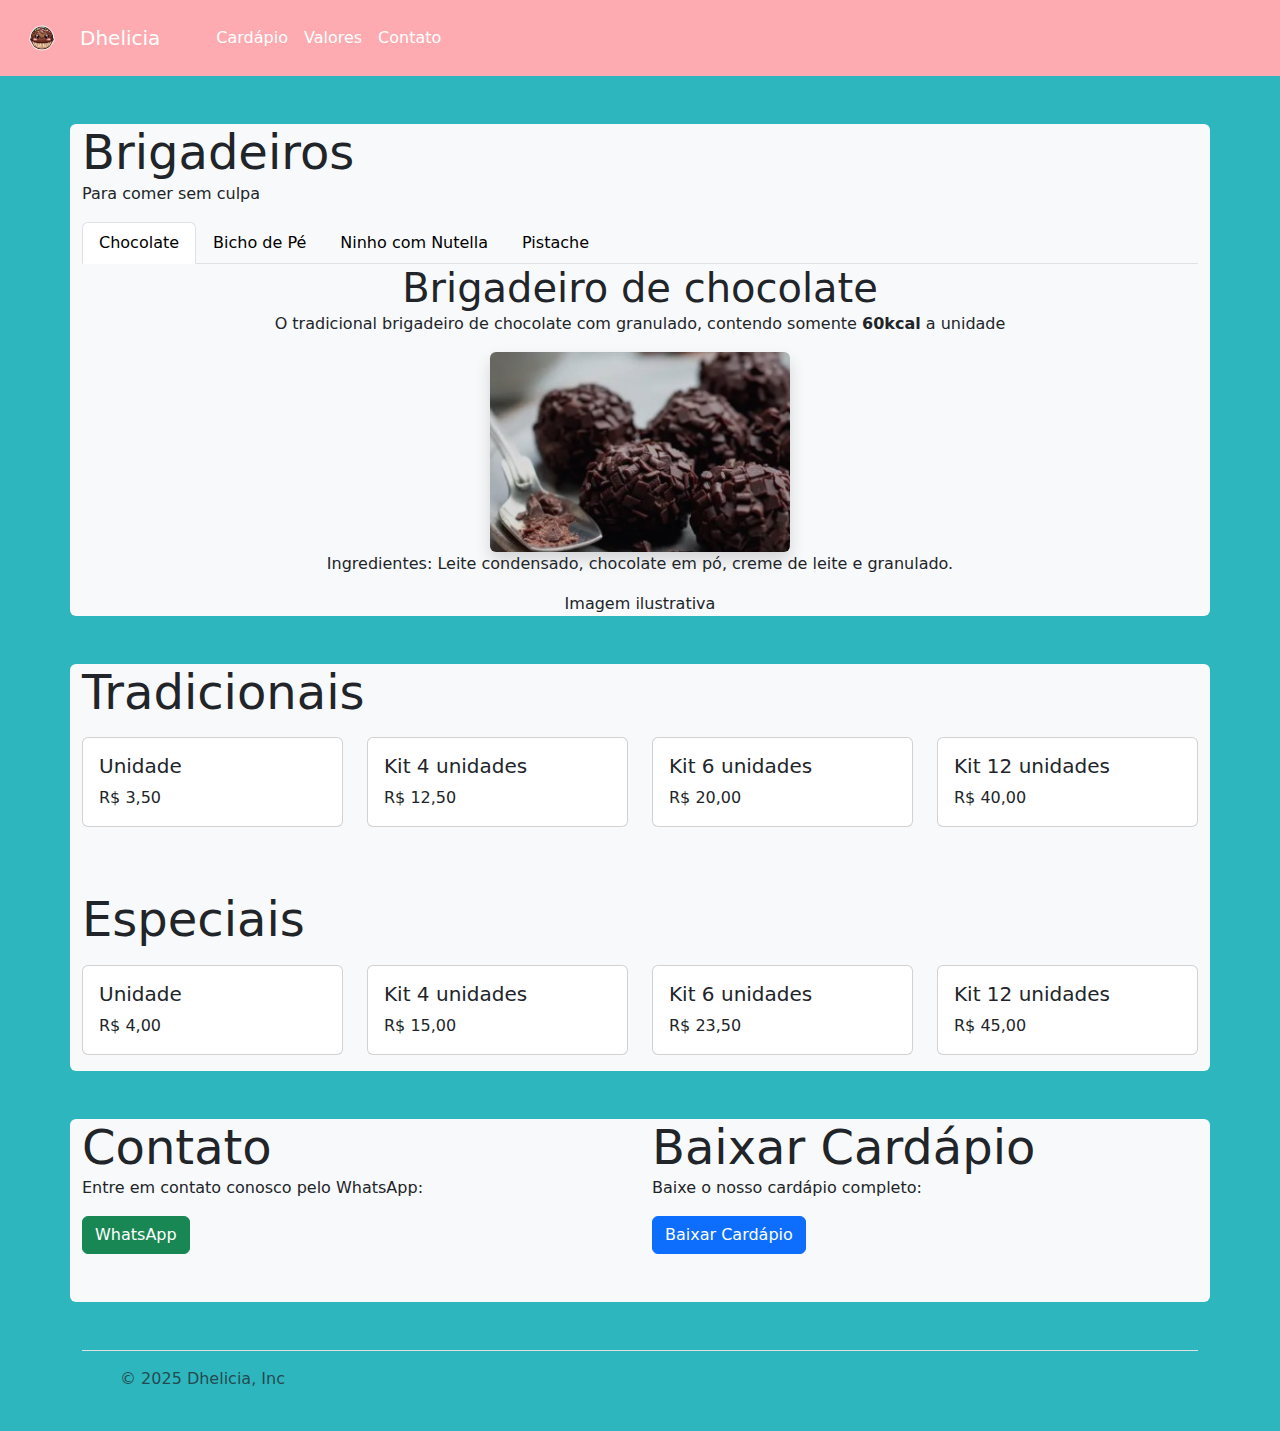
==== index.html @ 771043dd "remoção pastas e renoeação de lading para index" ====
<!DOCTYPE html>
<html lang="pt-bt">
<head>
    <meta charset="UTF-8">
    <meta name="viewport" content="width=device-width, initial-scale=1.0">
    <link href="https://cdn.jsdelivr.net/npm/bootstrap@5.3.3/dist/css/bootstrap.min.css" rel="stylesheet" integrity="sha384-QWTKZyjpPEjISv5WaRU9OFeRpok6YctnYmDr5pNlyT2bRjXh0JMhjY6hW+ALEwIH" crossorigin="anonymous">
    <link rel="icon" href="img/logo1.png" sizes="32x32" type="image/x-icon">
    <link rel="stylesheet" href="style.css">
    <title>Dhelicia</title>
</head>
<body>
    <!--Navbar-->
    <nav class="navbar navbar-expand-lg navbar-dark color-nav">
        <div class="container-fluid">
            <img src="img/logo1.png" width="60" alt="logo" class="me-2">
            <a class="navbar-brand me-5" href="#">Dhelicia</a>
            <button class="navbar-toggler" type="button" data-bs-toggle="collapse" data-bs-target="#navbarSupportedContent" aria-controls="navbarSupportedContent" aria-expanded="false" aria-label="Toggle navigation">
                <span class="navbar-toggler-icon"></span>
            </button>
            <div class="collapse navbar-collapse" id="navbarSupportedContent">
                <ul class="navbar-nav me-auto mb-2 mb-lg-0">
                    <li class="nav-item">
                        <a class="nav-link" href="#cardapio">Cardápio</a>
                    </li>
                    <li class="nav-item">
                        <a class="nav-link" href="#valores">Valores</a>
                    </li>
                    <li class="nav-item">
                        <a class="nav-link" href="#contato">Contato</a>
                    </li>
                </ul>
            </div>
        </div>
    </nav>

    <!--Cardápio-->
    <div id="cardapio" class="container mt-1 bg-light rounded">
        <div class="row mt-5">
            <div class="col">
                <div class="display-5">
                    Brigadeiros
                </div>
                <p>Para comer sem culpa</p>
            </div>
        </div>
        <div class="col">
            <ul class="nav nav-tabs" id="myTab" role="tablist">
                <li class="nav-item" role="presentation">
                    <button class="nav-link active" id="home-tab" data-bs-toggle="tab" data-bs-target="#home-tab-pane"
                        type="button" role="tab" aria-controls="home-tab-pane" aria-selected="true">Chocolate</button>
                </li>
                <li class="nav-item" role="presentation">
                    <button class="nav-link" id="profile-tab" data-bs-toggle="tab" data-bs-target="#profile-tab-pane"
                        type="button" role="tab" aria-controls="profile-tab-pane" aria-selected="false">Bicho de Pé</button>
                </li>
                <li class="nav-item" role="presentation">
                    <button class="nav-link" id="ninho-tab" data-bs-toggle="tab" data-bs-target="#ninho-tab-pane"
                        type="button" role="tab" aria-controls="ninho-tab-pane" aria-selected="false">Ninho com Nutella</button>
                </li>
                <li class="nav-item" role="presentation">
                    <button class="nav-link" id="pistache-tab" data-bs-toggle="tab" data-bs-target="#pistache-tab-pane"
                        type="button" role="tab" aria-controls="pistache-tab-pane" aria-selected="false">Pistache</button>
                </li>
            </ul>
            <div class="tab-content" id="myTabContent">
                <div class="tab-pane fade show active" id="home-tab-pane" role="tabpanel" aria-labelledby="home-tab"
                    tabindex="0">
                    <div class="display-6">Brigadeiro de chocolate</div>
                    <p>O tradicional brigadeiro de chocolate com granulado, contendo somente <b>60kcal</b> a unidade</p>
                    <img src="img/chocolate.jpg" alt="chocolate" class="shadow rounded img-fluid fixed-size-img">
                    <p>Ingredientes: Leite condensado, chocolate em pó, creme de leite e granulado.</p>
                    <span>Imagem ilustrativa</span>
                </div>
                <div class="tab-pane fade" id="profile-tab-pane" role="tabpanel" aria-labelledby="profile-tab" tabindex="0">
                    <div class="display-6">Brigadeiro Bicho de Pé</div>
                    <p>O delicioso brigadeiro de morango, contendo somente <b>60kcal</b> a unidade</p>
                    <img src="img/bicho.jpg" alt="bicho de pé" class="shadow rounded img-fluid fixed-size-img">
                    <p>Ingredientes: Leite condensado, gelatina de morango, creme de leite e açúcar cristal.</p>
                    <span>Imagem ilustrativa</span>
                </div>
                <div class="tab-pane fade" id="ninho-tab-pane" role="tabpanel" aria-labelledby="ninho-tab" tabindex="0">
                    <div class="display-6">Brigadeiro Ninho com Nutella</div>
                    <p>O irresistível brigadeiro de leite ninho com Nutella, contendo somente <b>80kcal</b> a unidade</p>
                    <img src="img/ninho.jpg" alt="ninho com nutella" class="shadow rounded img-fluid fixed-size-img">
                    <p>Ingredientes: Leite condensado, leite em pó, creme de leite e Nutella.</p>
                    <span>Imagem ilustrativa</span>
                </div>
                <div class="tab-pane fade" id="pistache-tab-pane" role="tabpanel" aria-labelledby="pistache-tab" tabindex="0">
                    <div class="display-6">Brigadeiro de Pistache</div>
                    <p>O sofisticado brigadeiro de pistache, contendo somente <b>70kcal</b> a unidade</p>
                    <img src="img/pistache.jpg" alt="pistache" class="shadow rounded img-fluid fixed-size-img">
                    <p>Ingredientes: Leite condensado, pistache, creme de leite e açúcar.</p>
                    <span>Imagem ilustrativa</span>
                </div>
            </div>
        </div>
    </div>

    <!--Valores-->
    <div id="valores" class="container mt-1 bg-light rounded">
        <div class="row mt-5">
            <div class="col">
                <div class="display-5 mb-3">
                    Tradicionais
                </div>
                <div class="row">
                    <div class="col-md-3 col-sm-6">
                        <div class="card mb-3">
                            <div class="card-body">
                                <h5 class="card-title">Unidade</h5>
                                <p class="card-text">R$ 3,50</p>
                            </div>
                        </div>
                    </div>
                    <div class="col-md-3 col-sm-6">
                        <div class="card mb-3">
                            <div class="card-body">
                                <h5 class="card-title">Kit 4 unidades</h5>
                                <p class="card-text">R$ 12,50</p>
                            </div>
                        </div>
                    </div>
                    <div class="col-md-3 col-sm-6">
                        <div class="card mb-3">
                            <div class="card-body">
                                <h5 class="card-title">Kit 6 unidades</h5>
                                <p class="card-text">R$ 20,00</p>
                            </div>
                        </div>
                    </div>
                    <div class="col-md-3 col-sm-6">
                        <div class="card mb-3">
                            <div class="card-body">
                                <h5 class="card-title">Kit 12 unidades</h5>
                                <p class="card-text">R$ 40,00</p>
                            </div>
                        </div>
                    </div>
                </div>
            </div>
        </div>
        <div class="row mt-5">
            <div class="col">
                <div class="display-5 mb-3">
                    Especiais
                </div>
                <div class="row">
                    <div class="col-md-3 col-sm-6">
                        <div class="card mb-3">
                            <div class="card-body">
                                <h5 class="card-title">Unidade</h5>
                                <p class="card-text">R$ 4,00</p>
                            </div>
                        </div>
                    </div>
                    <div class="col-md-3 col-sm-6">
                        <div class="card mb-3">
                            <div class="card-body">
                                <h5 class="card-title">Kit 4 unidades</h5>
                                <p class="card-text">R$ 15,00</p>
                            </div>
                        </div>
                    </div>
                    <div class="col-md-3 col-sm-6">
                        <div class="card mb-3">
                            <div class="card-body">
                                <h5 class="card-title">Kit 6 unidades</h5>
                                <p class="card-text">R$ 23,50</p>
                            </div>
                        </div>
                    </div>
                    <div class="col-md-3 col-sm-6">
                        <div class="card mb-3">
                            <div class="card-body">
                                <h5 class="card-title">Kit 12 unidades</h5>
                                <p class="card-text">R$ 45,00</p>
                            </div>
                        </div>
                    </div>
                </div>
            </div>
        </div>
    </div>

    <!--Contato-->
    <div id="contato" class="container mt-1 bg-light rounded">
        <div class="row mt-5 mb-5">
            <div class="col-12 col-md-6 mb-4">
                <div class="display-5">
                    Contato
                </div>
                <p>Entre em contato conosco pelo WhatsApp:</p>
                <a href="https://wa.me/5511942733670?text=Olá,%20eu%20gostaria%20de%20encomendar%20os%20brigadeiros%20Dhelicia!" target="_blank" class="btn btn-success">
                    <i class="bi bi-whatsapp"></i> WhatsApp
                </a>
            </div>
            <div class="col-12 col-md-6 mb-4">
                <div class="display-5">
                    Baixar Cardápio
                </div>
                <p>Baixe o nosso cardápio completo:</p>
                <a href="img/cardápio.pdf" download class="btn btn-primary mb-4">
                    <i class="bi bi-download"></i> Baixar Cardápio
                </a>
            </div>
        </div>
    </div>

    <!--Footer-->
    <div class="container">
        <footer class="d-flex flex-wrap justify-content-between align-items-center py-3 my-4 border-top">
            <div class="col-12 col-md-4 d-flex align-items-center justify-content-md-start justify-content-center">
                <a href="/" class="mb-3 me-2 mb-md-0 text-muted text-decoration-none lh-1">
                    <svg class="bi" width="30" height="24" role="img" aria-label="Bootstrap"><use xlink:href="#bootstrap"/></svg>
                </a>
                <span class="text-muted">© 2025 Dhelicia, Inc</span>
            </div>
        </footer>
    </div>

    <!--JS-->
    <script src="https://cdn.jsdelivr.net/npm/bootstrap@5.3.3/dist/js/bootstrap.bundle.min.js" integrity="sha384-YvpcrYf0tY3lHB60NNkmXc5s9fDVZLESaAA55NDzOxhy9GkcIdslK1eN7N6jIeHz" crossorigin="anonymous"></script>
</body>
</html>
---- style.css ----
body {
    background-color: #2DB6BE;
}

.color-nav {
    background-color: #FDABB1;
}

.fixed-size-img {
    width: 300px; 
    height: 200px;
    object-fit: cover;
}

button.nav-link {
    color: black;
}

button.nav-link:hover {
    color: #FDABB1;
}

.nav-link {
    color: white;
}
/*centraliza conteúdo do tab*/
.tab-pane {
    display: flex;
    flex-direction: column;
    align-items: center;
    text-align: center;
}
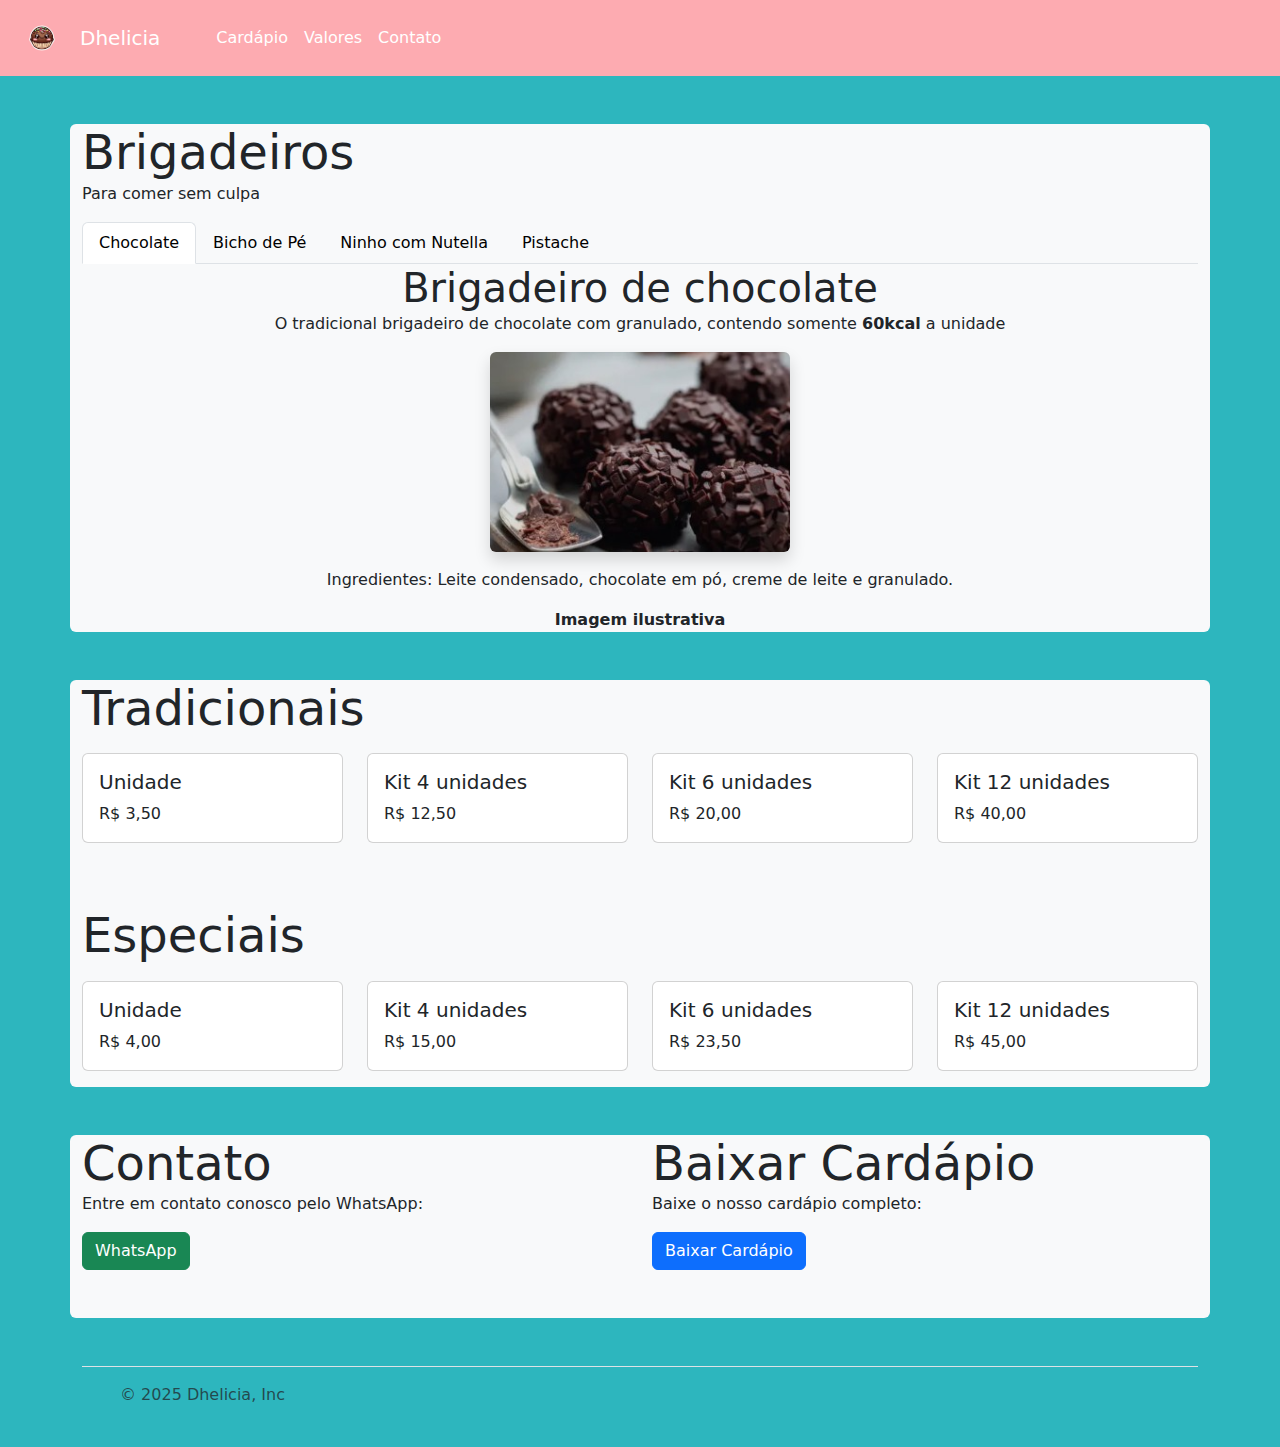
==== commit fd7d3e01: "closes #8 - Ajustes ingredientes" ====
--- a/index.html
+++ b/index.html
@@ -68,29 +68,37 @@
                     <div class="display-6">Brigadeiro de chocolate</div>
                     <p>O tradicional brigadeiro de chocolate com granulado, contendo somente <b>60kcal</b> a unidade</p>
                     <img src="img/chocolate.jpg" alt="chocolate" class="shadow rounded img-fluid fixed-size-img">
-                    <p>Ingredientes: Leite condensado, chocolate em pó, creme de leite e granulado.</p>
-                    <span>Imagem ilustrativa</span>
+                    <div class="mt-3">
+                        <p>Ingredientes: Leite condensado, chocolate em pó, creme de leite e granulado.</p>
+                    </div>
+                    <span><b>Imagem ilustrativa</b></span>
                 </div>
                 <div class="tab-pane fade" id="profile-tab-pane" role="tabpanel" aria-labelledby="profile-tab" tabindex="0">
                     <div class="display-6">Brigadeiro Bicho de Pé</div>
                     <p>O delicioso brigadeiro de morango, contendo somente <b>60kcal</b> a unidade</p>
                     <img src="img/bicho.jpg" alt="bicho de pé" class="shadow rounded img-fluid fixed-size-img">
-                    <p>Ingredientes: Leite condensado, gelatina de morango, creme de leite e açúcar cristal.</p>
-                    <span>Imagem ilustrativa</span>
+                    <div class="mt-3">
+                        <p>Ingredientes: Leite condensado, Nesquik de morango, creme de leite e açúcar cristal.</p>
+                    </div>
+                    <span><b>Imagem ilustrativa</b></span>
                 </div>
                 <div class="tab-pane fade" id="ninho-tab-pane" role="tabpanel" aria-labelledby="ninho-tab" tabindex="0">
                     <div class="display-6">Brigadeiro Ninho com Nutella</div>
                     <p>O irresistível brigadeiro de leite ninho com Nutella, contendo somente <b>80kcal</b> a unidade</p>
                     <img src="img/ninho.jpg" alt="ninho com nutella" class="shadow rounded img-fluid fixed-size-img">
-                    <p>Ingredientes: Leite condensado, leite em pó, creme de leite e Nutella.</p>
-                    <span>Imagem ilustrativa</span>
+                    <div class="mt-3">
+                        <p>Ingredientes: Leite condensado, leite ninho, creme de leite e Nutella.</p>
+                    </div>
+                    <span><b>Imagem ilustrativa</b></span>
                 </div>
                 <div class="tab-pane fade" id="pistache-tab-pane" role="tabpanel" aria-labelledby="pistache-tab" tabindex="0">
                     <div class="display-6">Brigadeiro de Pistache</div>
                     <p>O sofisticado brigadeiro de pistache, contendo somente <b>70kcal</b> a unidade</p>
                     <img src="img/pistache.jpg" alt="pistache" class="shadow rounded img-fluid fixed-size-img">
-                    <p>Ingredientes: Leite condensado, pistache, creme de leite e açúcar.</p>
-                    <span>Imagem ilustrativa</span>
+                    <div class="mt-3">
+                        <p>Ingredientes: Leite condensado, pasta de pistache, creme de leite e granulado de pistache.</p>
+                    </div>
+                    <span><b>Imagem ilustrativa</b></span>
                 </div>
             </div>
         </div>
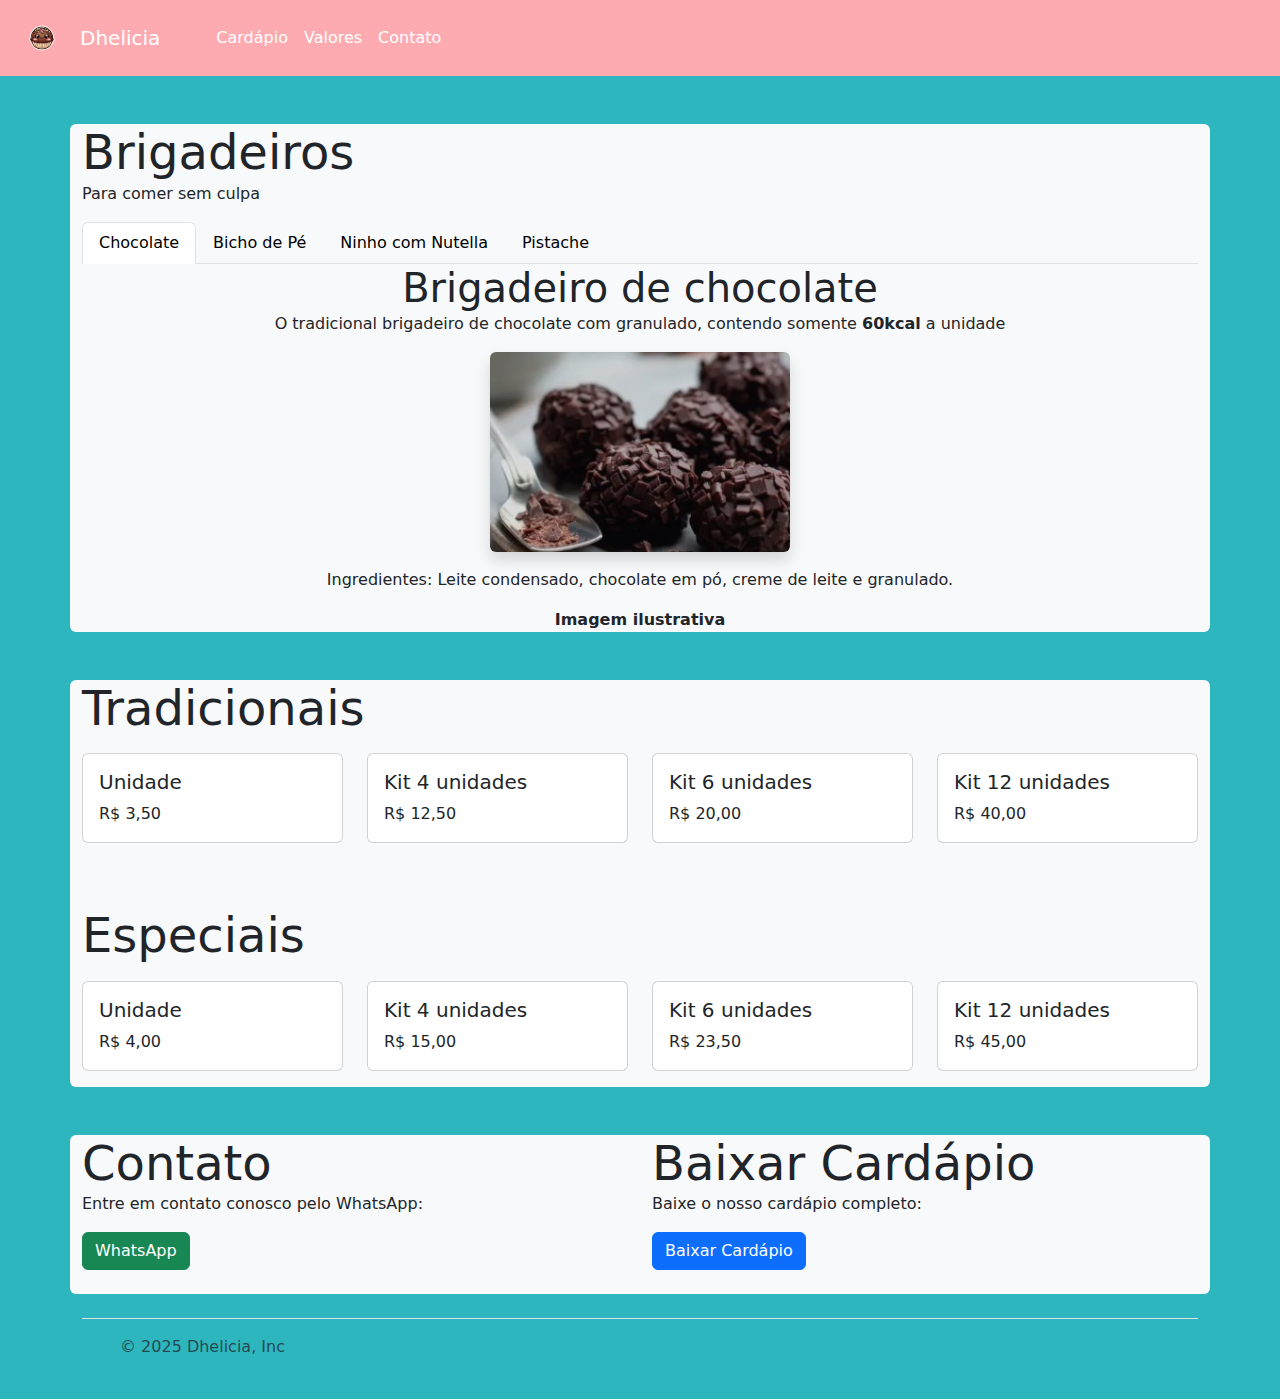
==== commit 2a2e8ba6: "closes #7 - Ajuste botão 'Baixar cardápio'" ====
--- a/index.html
+++ b/index.html
@@ -192,7 +192,7 @@
 
     <!--Contato-->
     <div id="contato" class="container mt-1 bg-light rounded">
-        <div class="row mt-5 mb-5">
+        <div class="row mt-5 mb-1">
             <div class="col-12 col-md-6 mb-4">
                 <div class="display-5">
                     Contato
@@ -202,7 +202,7 @@
                     <i class="bi bi-whatsapp"></i> WhatsApp
                 </a>
             </div>
-            <div class="col-12 col-md-6 mb-4">
+            <div class="col-12 col-md-6">
                 <div class="display-5">
                     Baixar Cardápio
                 </div>
--- a/style.css
+++ b/style.css
@@ -29,4 +29,11 @@
     flex-direction: column;
     align-items: center;
     text-align: center;
+}
+
+/* Estilo para dispositivos móveis */
+@media (max-width: 768px) {
+    button.nav-link:focus, button.nav-link:active, button.nav-link.show, button.nav-link.active {
+        color: #FDABB1 !important;
+    }
 }